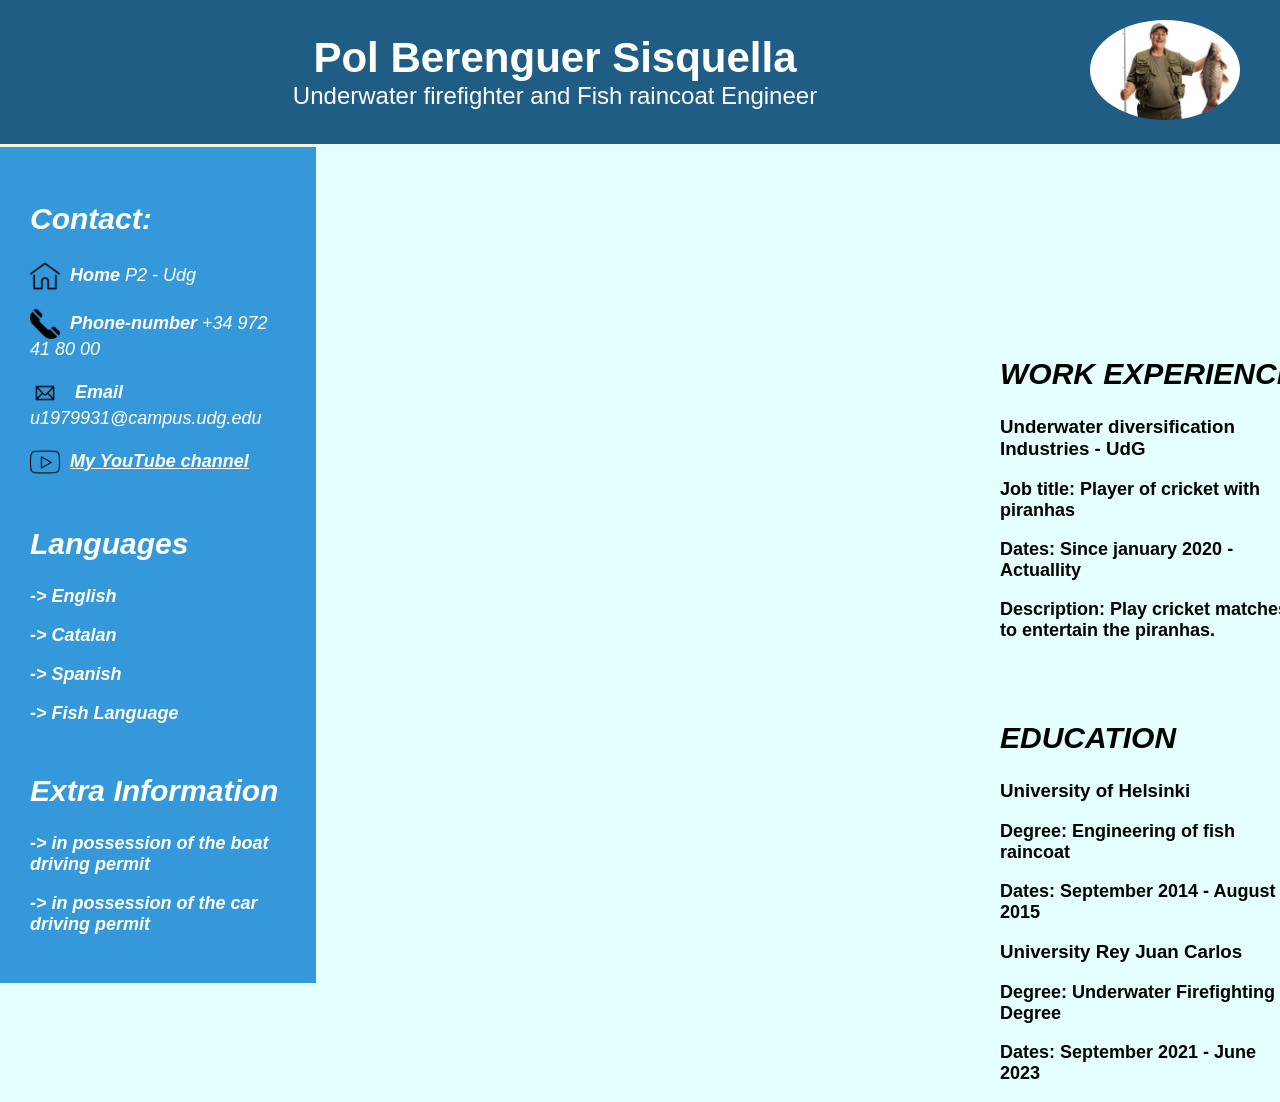
==== index.html @ 3c33e1e0 "Update and rename curriculum.html to index.html" ====
<!DOCTYPE html>
<html lang="es">
<head>
    <meta charset="UTF-8">
    <meta name="viewport" content="width=device-width, initial-scale=1.0">
    <title>CV PolBerenguer</title>
    <link rel="stylesheet" href="curriculum.css">
</head>
<body>
    <header>
        <div class="titol">
            <h1>Pol Berenguer Sisquella</h1>
            <p>Underwater firefighter and Fish raincoat Engineer</p>
        </div>
        <div class="personal-info">
            <img src="fotoCurriculum.png" alt="Foto">
        </div>
    </header>
    <div class="informacio-contacte">
        <address>
		<h2> Contact:</h2>
            <p><img src="Fotocasa.png" alt="Fotocasa"><strong>Home</strong> P2 - Udg</p>
            <p><img src="Fototelefon.png" alt="Fototelefon"><strong>Phone-number</strong> +34 972 41 80 00</p>
            <p><img src="Fotoemail.png" alt="Fotoemail"><strong> Email</strong> u1979931@campus.udg.edu</p>
            <p><strong><img src="Fotoyoutube.png" alt="Fotoyoutube"><a class="link" href="https://www.youtube.com/watch?v=0ZO3jJ-2hag&pp=ygUOcml2ZXIgbW9uc3RlcnM%3D" target="_blank">My YouTube channel</a></p>
	
        <h2 class = "Esquerra"> Languages</h2>
            <p>-> English</p>
            <p>-> Catalan</p>
            <p>-> Spanish</p>
            <p>-> Fish Language</p>
        
		<h2 class = "Esquerra"> Extra Information</h2>
            <p>-> in possession of the boat driving permit</p>
            <p>-> in possession of the car driving permit</p>
         </address>
    </div>
	
    <div class="contingut-dreta">
        <section class="experiencia">
            <h2>WORK EXPERIENCE</h2>
            <div class="treball">
                <h3>Underwater diversification Industries - UdG</h3>
                <p><strong>Job title:</strong> Player of cricket with piranhas </p>
                <p><strong>Dates:</strong> Since january 2020 - Actuallity</p>
                <p><strong>Description:</strong> Play cricket matches to entertain the piranhas.</p>
            </div>
        </section>
        <section class="educacio">
            <h2>EDUCATION</h2>
            <div class="carrera">
                <h3>University of Helsinki</h3>
                <p><strong>Degree:</strong> Engineering of fish raincoat</p>
                <p><strong>Dates:</strong> September 2014 - August 2015</p>
            </div>
            <div class="carrera">
                <h3>University Rey Juan Carlos</h3>
                <p><strong>Degree:</strong> Underwater Firefighting Degree</p>
                <p><strong>Dates:</strong> September 2021 - June 2023</p>
            </div>
        </section>
    </div>
</body>
</html>
---- curriculum.css ----
body {
    font-family: Cambria, sans-serif;
    margin: 0;
    padding: 0;
	background-color: #E3FFFE;
}

header {
    background-color: #1F5D85;
    color: #fff;
    display: flex;
    align-items: center;
    padding: 20px;
}
.informacio-contacte {
    background-color: #3498db;
    color: #fff;
	border-top: 3px solid Beige;
	padding: 30px;
	margin: 0px;
	width: 20%;
   min-width: 100px;
   visibility:visible;
}
.Esquerra{
	margin-top: 50px;
	
}
p img {
    display: inline;
    vertical-align: middle;
    max-width: 30px;
    margin-right: 10px; 
}
a.link {
    color: white; 
	text-decoration: underline;
}


.titol {
    flex: 1;
    text-align: center;
}

header h1 {
    font-size: 42px;
    margin: 0;
}

header p {
    font-size: 24px;
    margin: 0;
}

.personal-info img {
    max-width: 150px;
    border-radius: 50%;
    margin-right: 20px;
}

.contacto {
    margin: 20px;
}

h2 {
    color: white;
	font-size: 30px;
}

p {
    font-size: 18px;
}

strong {
    font-weight: bold;
}

a {
    color: #3498db;
    text-decoration: none;
}

a:hover {
    text-decoration: underline;
}

.experiencia {
	text-align: left;
	positon: absolute;
	margin-top: -650px;
	z-index:-1;
   margin-left: 1000px;
   min-width: 300px;
}
.contingut-dreta h2{
	color: black;
	font-style: italic;
	font-weight: bold;

}


 .educacio{
	 
	 text-align: left;
	positon: absolute;
	margin-top: 80px;
	z-index:-1;
   margin-left: 1000px;
   min-width: 300px;
	 
 }
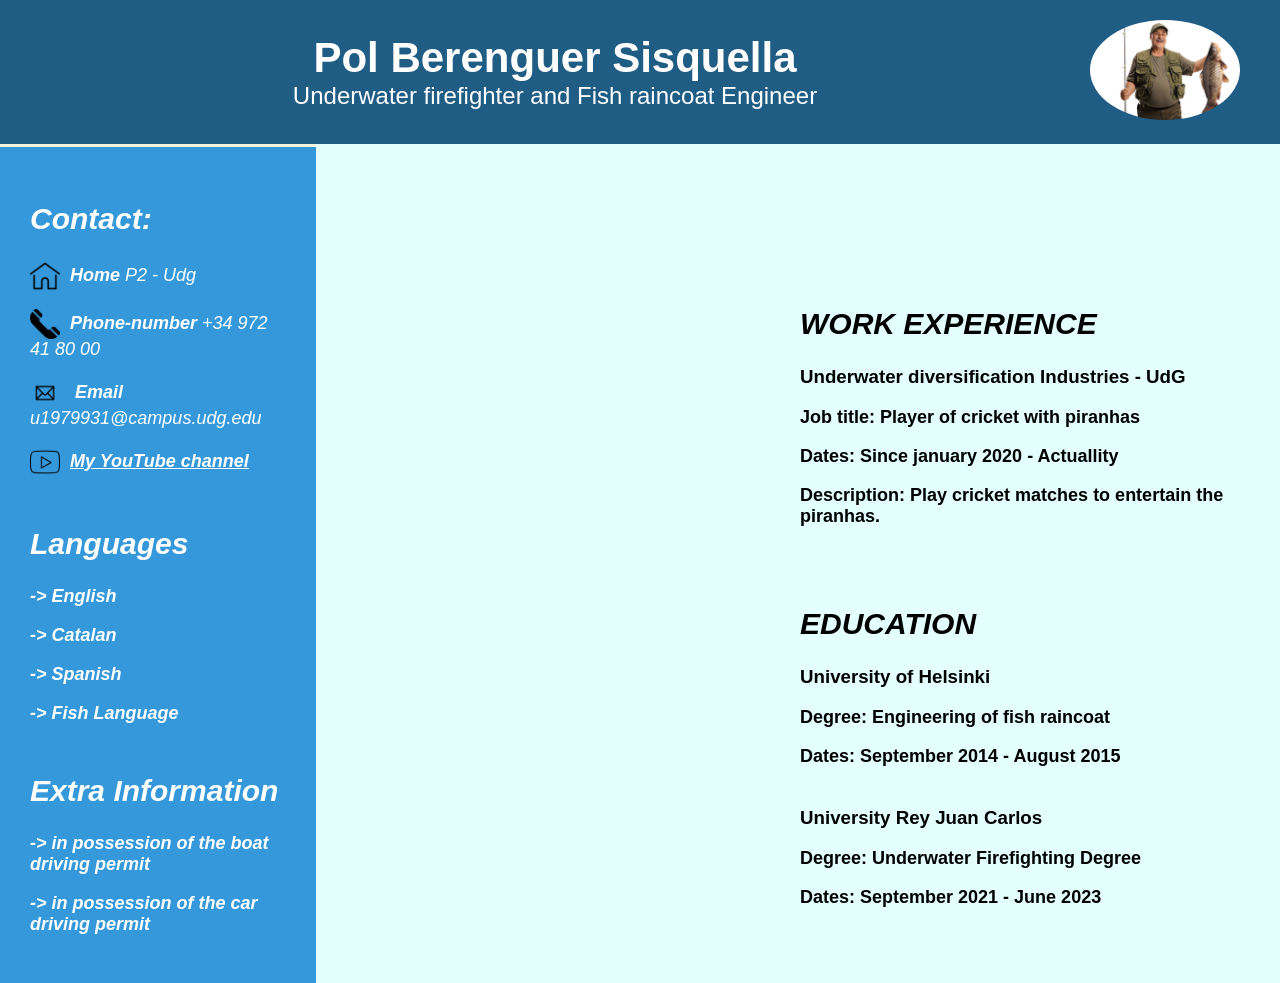
==== commit 4bb10d19: "Modif" ====
--- a/index.html
+++ b/index.html
@@ -1,4 +1,5 @@
-<!DOCTYPE html>
+<!DOCTYPE html> 
+
 <html lang="es">
 <head>
     <meta charset="UTF-8">
@@ -54,7 +55,7 @@
                 <p><strong>Dates:</strong> September 2014 - August 2015</p>
             </div>
             <div class="carrera">
-                <h3>University Rey Juan Carlos</h3>
+                <h3><br>University Rey Juan Carlos</h3>
                 <p><strong>Degree:</strong> Underwater Firefighting Degree</p>
                 <p><strong>Dates:</strong> September 2021 - June 2023</p>
             </div>
--- a/curriculum.css
+++ b/curriculum.css
@@ -1,114 +1,108 @@
-body {
-    font-family: Cambria, sans-serif;
-    margin: 0;
-    padding: 0;
-	background-color: #E3FFFE;
-}
-
-header {
-    background-color: #1F5D85;
-    color: #fff;
-    display: flex;
-    align-items: center;
-    padding: 20px;
-}
-.informacio-contacte {
-    background-color: #3498db;
-    color: #fff;
-	border-top: 3px solid Beige;
-	padding: 30px;
-	margin: 0px;
-	width: 20%;
-   min-width: 100px;
-   visibility:visible;
-}
-.Esquerra{
-	margin-top: 50px;
-	
-}
-p img {
-    display: inline;
-    vertical-align: middle;
-    max-width: 30px;
-    margin-right: 10px; 
-}
-a.link {
-    color: white; 
-	text-decoration: underline;
-}
-
-
-.titol {
-    flex: 1;
-    text-align: center;
-}
-
-header h1 {
-    font-size: 42px;
-    margin: 0;
-}
-
-header p {
-    font-size: 24px;
-    margin: 0;
-}
-
-.personal-info img {
-    max-width: 150px;
-    border-radius: 50%;
-    margin-right: 20px;
-}
-
-.contacto {
-    margin: 20px;
-}
-
-h2 {
-    color: white;
-	font-size: 30px;
-}
-
-p {
-    font-size: 18px;
-}
-
-strong {
-    font-weight: bold;
-}
-
-a {
-    color: #3498db;
-    text-decoration: none;
-}
-
-a:hover {
-    text-decoration: underline;
-}
-
-.experiencia {
-	text-align: left;
-	positon: absolute;
-	margin-top: -650px;
-	z-index:-1;
-   margin-left: 1000px;
-   min-width: 300px;
-}
-.contingut-dreta h2{
-	color: black;
-	font-style: italic;
-	font-weight: bold;
-
-}
-
-
- .educacio{
-	 
-	 text-align: left;
-	positon: absolute;
-	margin-top: 80px;
-	z-index:-1;
-   margin-left: 1000px;
-   min-width: 300px;
-	 
- }
-
+body {
+    font-family: Cambria, sans-serif;
+    margin: 0;
+    padding: 0;
+	background-color: #E3FFFE;
+}
+
+header {
+    background-color: #1F5D85;
+    color: #fff;
+    display: flex;
+    align-items: center;
+    padding: 20px;
+}
+.informacio-contacte {
+    background-color: #3498db;
+    color: #fff;
+	border-top: 3px solid Beige;
+	padding: 30px;
+	margin: 0px;
+	width: 20%;
+   min-width: 100px;
+   visibility:visible;
+}
+.Esquerra{
+	margin-top: 50px;
+}
+
+p img {
+    display: inline;
+    vertical-align: middle;
+    max-width: 30px;
+    margin-right: 10px; 
+}
+a.link {
+    color: white; 
+	text-decoration: underline;
+}
+
+
+.titol {
+    flex: 1;
+    text-align: center;
+}
+
+header h1 {
+    font-size: 42px;
+    margin: 0;
+}
+
+header p {
+    font-size: 24px;
+    margin: 0;
+}
+
+.personal-info img {
+    max-width: 150px;
+    border-radius: 50%;
+    margin-right: 20px;
+}
+
+h2 {
+    color: white;
+	font-size: 30px;
+}
+
+p {
+    font-size: 18px;
+}
+
+strong {
+    font-weight: bold;
+}
+
+a {
+    color: #3498db;
+    text-decoration: none;
+}
+
+a:hover {
+    text-decoration: underline;
+}
+
+.experiencia {
+	text-align: left;
+	margin-top: -700px;
+	z-index:-1;
+   margin-left: 800px;
+   min-width: 300px;
+}
+.contingut-dreta h2{
+	color: black;
+	font-style: italic;
+	font-weight: bold;
+
+}
+
+
+ .educacio{
+	 
+	text-align: left;
+	margin-top: 80px;
+	z-index:-1;
+    margin-left: 800px;
+    min-width: 300px;
+	 
+ }
+
